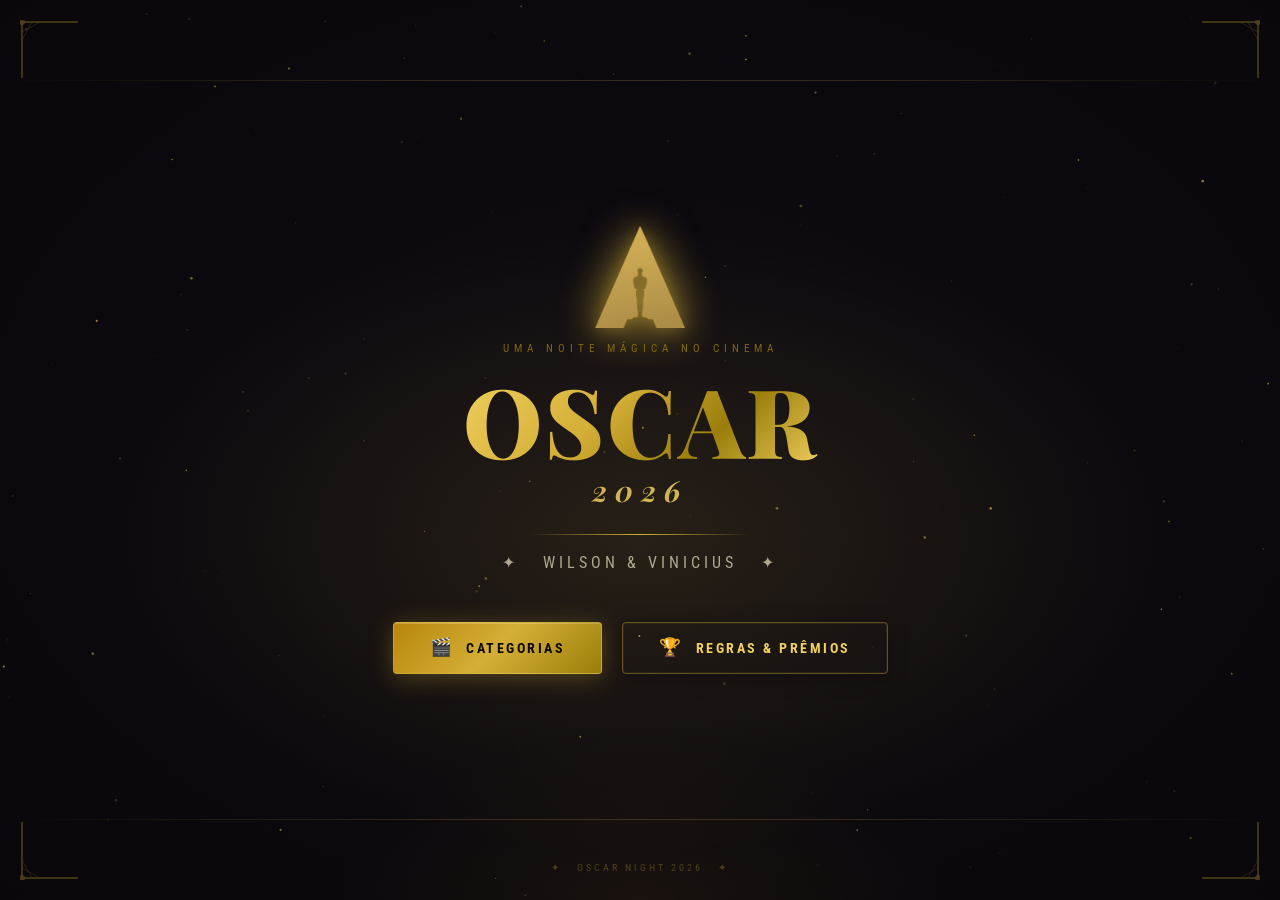
==== index.html @ 280866af "Oscar 2026 Aposta - Wilson & Vinicius" ====
<!DOCTYPE html>
<html lang="pt-BR">
<head>
<meta charset="utf-8"/>
<meta name="viewport" content="width=device-width, initial-scale=1.0"/>
<title>Aposta Oscar 2026 | Wilson &amp; Vinicius</title>
<link rel="stylesheet" href="css/shared.css"/>
<link rel="stylesheet" href="css/index.css"/>
</head>
<body>

<div class="bg-radial"></div>
<canvas id="stars"></canvas>

<div class="glow-line top"></div>
<div class="glow-line bottom"></div>

<!-- Corner ornaments -->
<div class="corner tl"><svg viewBox="0 0 60 60" fill="none"><path d="M2 58 L2 2 L58 2" stroke="#D4AF37" stroke-width="1.5"/><path d="M2 20 L12 2" stroke="#D4AF37" stroke-width=".8" opacity=".5"/><path d="M20 2 L2 12" stroke="#D4AF37" stroke-width=".8" opacity=".5"/><circle cx="2" cy="2" r="3" fill="#D4AF37" opacity=".8"/></svg></div>
<div class="corner tr"><svg viewBox="0 0 60 60" fill="none"><path d="M2 58 L2 2 L58 2" stroke="#D4AF37" stroke-width="1.5"/><path d="M2 20 L12 2" stroke="#D4AF37" stroke-width=".8" opacity=".5"/><path d="M20 2 L2 12" stroke="#D4AF37" stroke-width=".8" opacity=".5"/><circle cx="2" cy="2" r="3" fill="#D4AF37" opacity=".8"/></svg></div>
<div class="corner bl"><svg viewBox="0 0 60 60" fill="none"><path d="M2 58 L2 2 L58 2" stroke="#D4AF37" stroke-width="1.5"/><path d="M2 20 L12 2" stroke="#D4AF37" stroke-width=".8" opacity=".5"/><path d="M20 2 L2 12" stroke="#D4AF37" stroke-width=".8" opacity=".5"/><circle cx="2" cy="2" r="3" fill="#D4AF37" opacity=".8"/></svg></div>
<div class="corner br"><svg viewBox="0 0 60 60" fill="none"><path d="M2 58 L2 2 L58 2" stroke="#D4AF37" stroke-width="1.5"/><path d="M2 20 L12 2" stroke="#D4AF37" stroke-width=".8" opacity=".5"/><path d="M20 2 L2 12" stroke="#D4AF37" stroke-width=".8" opacity=".5"/><circle cx="2" cy="2" r="3" fill="#D4AF37" opacity=".8"/></svg></div>

<div class="content">
    <img class="oscar-statue" src="oscars-icon-logo.png" alt="Oscar Statuette"/>
    <p class="pre-title">Uma noite mágica no cinema</p>
    <h1 class="main-title">Oscar</h1>
    <p class="year-badge">2026</p>
    <div class="divider"></div>
    <p class="subtitle">✦ &nbsp; Wilson &amp; Vinicius &nbsp; ✦</p>
    <div class="btn-row">
        <a href="page_2.html" class="btn btn-primary" id="btn-categories">
            <span class="btn-icon">🎬</span>Categorias
        </a>
        <a href="page_1.html" class="btn btn-secondary" id="btn-rules">
            <span class="btn-icon">🏆</span>Regras &amp; Prêmios
        </a>
    </div>
</div>

<p class="footer-text">✦ &nbsp; Oscar Night 2026 &nbsp; ✦</p>

<script>
const canvas = document.getElementById('stars');
const ctx    = canvas.getContext('2d');
let W, H, particles = [];

function resize() { W = canvas.width = window.innerWidth; H = canvas.height = window.innerHeight; }

function createParticle() {
    return { x: Math.random()*W, y: Math.random()*H, r: Math.random()*1.2+.2,
             alpha: Math.random()*.6+.1, speed: Math.random()*.3+.05,
             drift: (Math.random()-.5)*.15, pulse: Math.random()*Math.PI*2 };
}

function init() { resize(); particles = Array.from({length:160}, createParticle); }

function draw() {
    ctx.clearRect(0,0,W,H);
    const t = Date.now()/1000;
    particles.forEach(p => {
        const a = p.alpha*(0.6+0.4*Math.sin(t*1.2+p.pulse));
        ctx.beginPath(); ctx.arc(p.x,p.y,p.r,0,Math.PI*2);
        ctx.fillStyle = `rgba(240,208,96,${a})`; ctx.fill();
        p.y -= p.speed; p.x += p.drift;
        if (p.y < -4) { p.y = H+4; p.x = Math.random()*W; }
    });
    requestAnimationFrame(draw);
}

window.addEventListener('resize', resize);
init(); draw();
</script>
</body>
</html>
---- css/shared.css ----
/* =============================================
   shared.css — Estilos compartilhados Oscar 2026
   ============================================= */
@import url('https://fonts.googleapis.com/css2?family=Playfair+Display:ital,wght@0,700;0,900;1,700&family=Poppins:wght@300;400;500;600&family=Roboto+Condensed:wght@700&display=swap');

*, *::before, *::after { box-sizing: border-box; margin: 0; padding: 0; }

:root {
    --gold:        #D4AF37;
    --gold-light:  #F0D060;
    --gold-dark:   #9A7D0A;
    --gold-faint:  rgba(212,175,55,.12);
    --bg:          #0e0c10;
    --surface:     #1a1720;
    --text:        #f0ead6;
    --text-muted:  #b0a890;
}

body {
    font-family: 'Poppins', sans-serif;
    background: var(--bg);
    color: var(--text);
    line-height: 1.3;
    -webkit-print-color-adjust: exact;
    print-color-adjust: exact;
}

/* Stars decoration */
body::before {
    content: '';
    position: fixed;
    inset: 0;
    background-image:
        radial-gradient(1px 1px at 12% 18%, rgba(255,255,200,.4) 0%, transparent 100%),
        radial-gradient(1px 1px at 80% 9%,  rgba(255,255,200,.35) 0%, transparent 100%),
        radial-gradient(1px 1px at 35% 60%, rgba(255,255,200,.3)  0%, transparent 100%),
        radial-gradient(1px 1px at 65% 35%, rgba(255,255,200,.3)  0%, transparent 100%),
        radial-gradient(1px 1px at 90% 75%, rgba(255,255,200,.4)  0%, transparent 100%);
    pointer-events: none;
    z-index: 0;
}

/* ── Navigation ── */
.nav-bar {
    display: flex;
    justify-content: space-between;
    align-items: center;
    margin-bottom: 8px;
}

.nav-link {
    font-family: 'Roboto Condensed', sans-serif;
    font-size: .65rem;
    letter-spacing: 1.5px;
    text-transform: uppercase;
    color: var(--gold-dark);
    text-decoration: none;
    display: flex;
    align-items: center;
    gap: 4px;
    transition: color .2s;
}
.nav-link:hover { color: var(--gold-light); }

.oscar-mini {
    width: 28px;
    height: auto;
    opacity: .8;
    filter: drop-shadow(0 0 4px rgba(212,175,55,.5));
}

/* ── Header ── */
header {
    text-align: center;
    margin-bottom: 10px;
    padding-bottom: 8px;
}
header::after {
    content: '';
    display: block;
    height: 2px;
    margin-top: 8px;
    background: linear-gradient(90deg, transparent, var(--gold), transparent);
}

.main-title {
    font-family: 'Playfair Display', serif;
    font-weight: 900;
    background: linear-gradient(135deg, #F0D060 0%, #D4AF37 40%, #9A7D0A 70%, #F0D060 100%);
    -webkit-background-clip: text;
    -webkit-text-fill-color: transparent;
    background-clip: text;
    text-transform: uppercase;
    letter-spacing: 3px;
    line-height: 1.1;
}

.main-subtitle {
    font-family: 'Roboto Condensed', sans-serif;
    font-size: .68rem;
    color: var(--text-muted);
    letter-spacing: 2px;
    text-transform: uppercase;
    margin-top: 2px;
}

/* ── Footer ── */
footer {
    text-align: center;
    padding-top: 8px;
    margin-top: 10px;
    font-family: 'Roboto Condensed', sans-serif;
    font-size: .65rem;
    letter-spacing: 3px;
    text-transform: uppercase;
    background: linear-gradient(135deg, #D4AF37, #9A7D0A);
    -webkit-background-clip: text;
    -webkit-text-fill-color: transparent;
    background-clip: text;
    position: relative;
}
footer::before {
    content: '';
    display: block;
    height: 1px;
    margin-bottom: 6px;
    background: linear-gradient(90deg, transparent, var(--gold), transparent);
}
---- css/index.css ----
/* =============================================
   index.css — Landing page Oscar 2026
   ============================================= */

html, body {
    height: 100%;
    overflow: hidden;
}

/* Radial glow background */
.bg-radial {
    position: fixed;
    inset: 0;
    background:
        radial-gradient(ellipse 60% 50% at 50% 60%, rgba(212,175,55,.13) 0%, transparent 70%),
        radial-gradient(ellipse 40% 30% at 50% 100%, rgba(180,130,20,.08) 0%, transparent 60%),
        radial-gradient(ellipse 100% 100% at 50% 50%, #0e0b12 0%, #080608 100%);
    z-index: 0;
}

canvas#stars {
    position: fixed;
    inset: 0;
    z-index: 1;
    pointer-events: none;
}

.glow-line {
    position: fixed;
    left: 0; right: 0;
    height: 1px;
    background: linear-gradient(90deg, transparent 0%, var(--gold) 30%, var(--gold-light) 50%, var(--gold) 70%, transparent 100%);
    opacity: .18;
    z-index: 2;
}
.glow-line.top    { top: 80px; }
.glow-line.bottom { bottom: 80px; }

.corner {
    position: fixed;
    width: 60px;
    height: 60px;
    z-index: 2;
    opacity: .35;
}
.corner svg { width: 100%; height: 100%; }
.corner.tl { top: 20px; left: 20px; }
.corner.tr { top: 20px; right: 20px; transform: scaleX(-1); }
.corner.bl { bottom: 20px; left: 20px; transform: scaleY(-1); }
.corner.br { bottom: 20px; right: 20px; transform: scale(-1); }

/* ── Main content ── */
.content {
    position: relative;
    z-index: 10;
    height: 100vh;
    display: flex;
    flex-direction: column;
    align-items: center;
    justify-content: center;
    text-align: center;
    padding: 40px 24px;
    gap: 0;
}

.oscar-statue {
    width: 90px;
    height: auto;
    margin-bottom: 14px;
    filter: drop-shadow(0 0 22px rgba(212,175,55,.7)) drop-shadow(0 0 8px rgba(212,175,55,.4));
    animation: floatStatue 4s ease-in-out infinite;
    mix-blend-mode: lighten;
}

@keyframes floatStatue {
    0%, 100% { transform: translateY(0); }
    50%       { transform: translateY(-8px); }
}

.pre-title {
    font-family: 'Roboto Condensed', sans-serif;
    font-size: .7rem;
    letter-spacing: 5px;
    text-transform: uppercase;
    color: var(--gold-dark);
    margin-bottom: 10px;
    opacity: .8;
}

.main-title { font-size: clamp(3rem, 8vw, 6rem); }

.year-badge {
    font-family: 'Playfair Display', serif;
    font-size: clamp(1.1rem, 3vw, 1.8rem);
    font-weight: 700;
    font-style: italic;
    color: var(--gold-light);
    letter-spacing: 8px;
    margin-bottom: 6px;
    opacity: .85;
}

.divider {
    width: 220px;
    height: 1px;
    background: linear-gradient(90deg, transparent, var(--gold), transparent);
    margin: 18px auto;
}

.subtitle {
    font-family: 'Roboto Condensed', sans-serif;
    font-size: 1rem;
    letter-spacing: 4px;
    text-transform: uppercase;
    color: var(--text-muted);
    margin-bottom: 48px;
}

/* ── Buttons ── */
.btn-row {
    display: flex;
    gap: 20px;
    flex-wrap: wrap;
    justify-content: center;
}

.btn {
    display: flex;
    align-items: center;
    gap: 12px;
    padding: 16px 36px;
    border-radius: 4px;
    text-decoration: none;
    font-family: 'Roboto Condensed', sans-serif;
    font-size: .88rem;
    letter-spacing: 2.5px;
    text-transform: uppercase;
    font-weight: 700;
    transition: all .35s ease;
    position: relative;
    overflow: hidden;
}
.btn::before {
    content: '';
    position: absolute;
    top: 0; left: -100%;
    width: 60%; height: 100%;
    background: linear-gradient(120deg, transparent, rgba(255,255,255,.15), transparent);
    transition: left .5s ease;
    pointer-events: none;
}
.btn:hover::before { left: 140%; }

.btn-primary {
    background: linear-gradient(135deg, #B8860B 0%, #D4AF37 50%, #9A7D0A 100%);
    color: #0d0900;
    border: 1px solid rgba(240,208,96,.4);
    box-shadow: 0 4px 24px rgba(212,175,55,.3), inset 0 1px 0 rgba(255,255,255,.2);
}
.btn-primary:hover {
    transform: translateY(-3px);
    box-shadow: 0 8px 36px rgba(212,175,55,.5), inset 0 1px 0 rgba(255,255,255,.2);
    background: linear-gradient(135deg, #D4AF37 0%, #F0D060 50%, #B8860B 100%);
}

.btn-secondary {
    background: transparent;
    color: var(--gold-light);
    border: 1px solid rgba(212,175,55,.4);
    box-shadow: 0 0 0 1px rgba(212,175,55,.08) inset, 0 4px 20px rgba(0,0,0,.3);
}
.btn-secondary:hover {
    transform: translateY(-3px);
    border-color: var(--gold);
    background: rgba(212,175,55,.07);
    box-shadow: 0 8px 32px rgba(212,175,55,.2);
}

.btn-icon { font-size: 1.1rem; line-height: 1; }

.footer-text {
    position: fixed;
    bottom: 26px;
    left: 0; right: 0;
    text-align: center;
    font-family: 'Roboto Condensed', sans-serif;
    font-size: .6rem;
    letter-spacing: 3px;
    text-transform: uppercase;
    color: rgba(212,175,55,.3);
    z-index: 10;
}
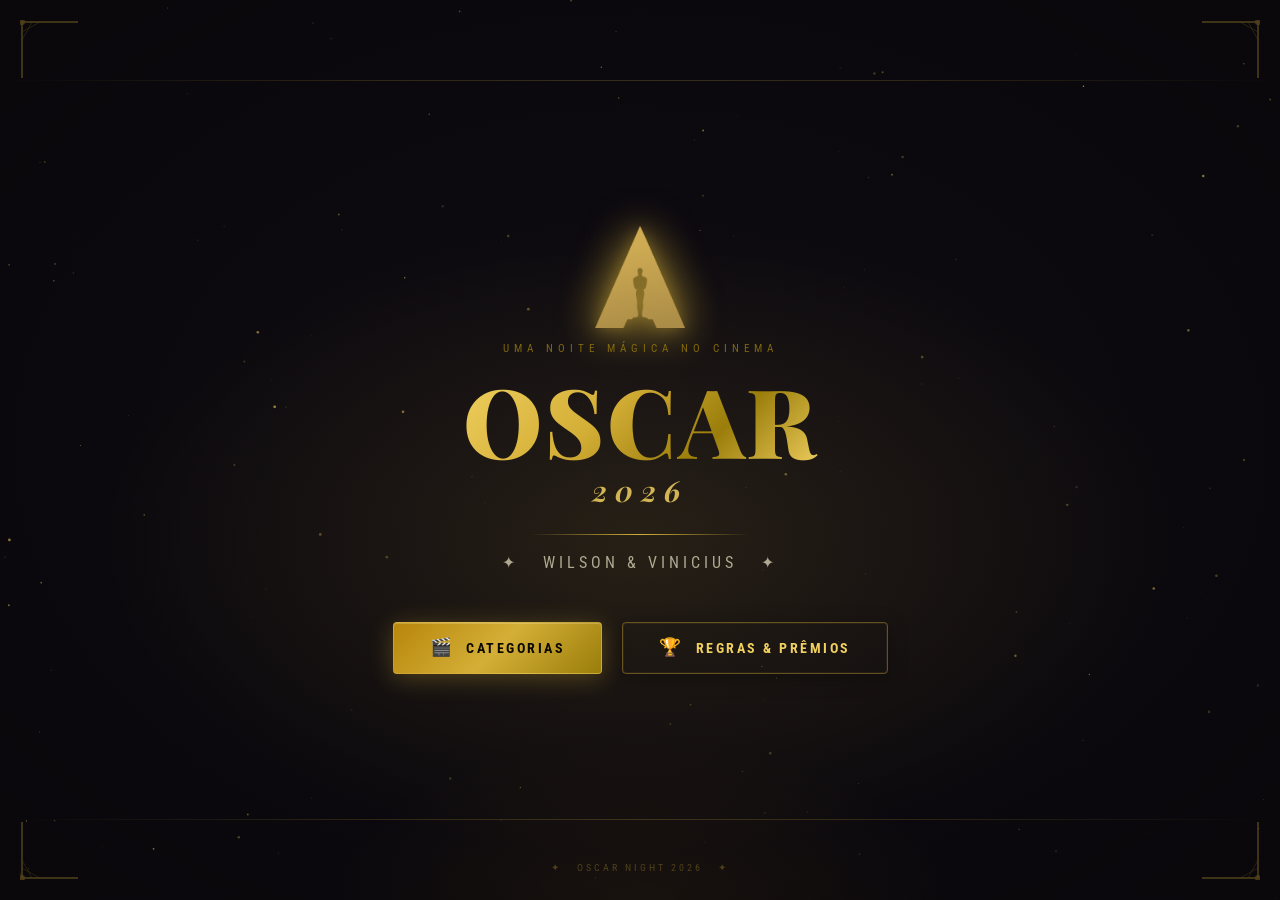
==== commit 66d02586: "feat: Add favicon to all pages and update the index page title." ====
--- a/index.html
+++ b/index.html
@@ -3,7 +3,8 @@
 <head>
 <meta charset="utf-8"/>
 <meta name="viewport" content="width=device-width, initial-scale=1.0"/>
-<title>Aposta Oscar 2026 | Wilson &amp; Vinicius</title>
+<title>Oscar 2026 | Wilson x Vinicius</title>
+<link rel="icon" href="oscars-icon-logo.png" type="image/png"/>
 <link rel="stylesheet" href="css/shared.css"/>
 <link rel="stylesheet" href="css/index.css"/>
 </head>
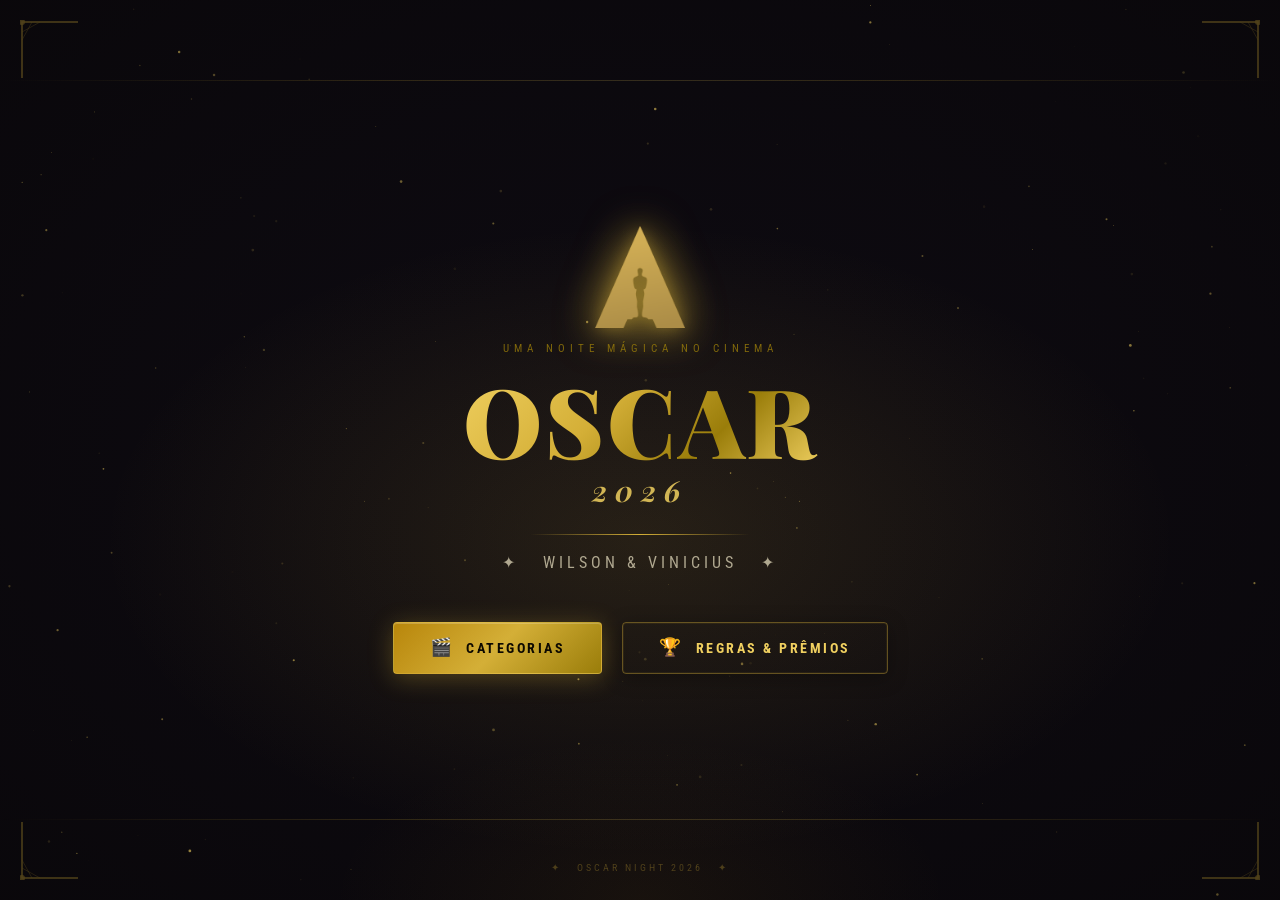
==== commit 3308a2d1: "feat: Implement `favicon.ico` and add `apple-touch-icon` support across all HTML pages." ====
--- a/index.html
+++ b/index.html
@@ -4,7 +4,9 @@
 <meta charset="utf-8"/>
 <meta name="viewport" content="width=device-width, initial-scale=1.0"/>
 <title>Oscar 2026 | Wilson x Vinicius</title>
-<link rel="icon" href="oscars-icon-logo.png" type="image/png"/>
+<link rel="icon" href="favicon.ico" type="image/x-icon"/>
+<link rel="shortcut icon" href="favicon.ico"/>
+<link rel="apple-touch-icon" href="oscars-icon-logo.png"/>
 <link rel="stylesheet" href="css/shared.css"/>
 <link rel="stylesheet" href="css/index.css"/>
 </head>
